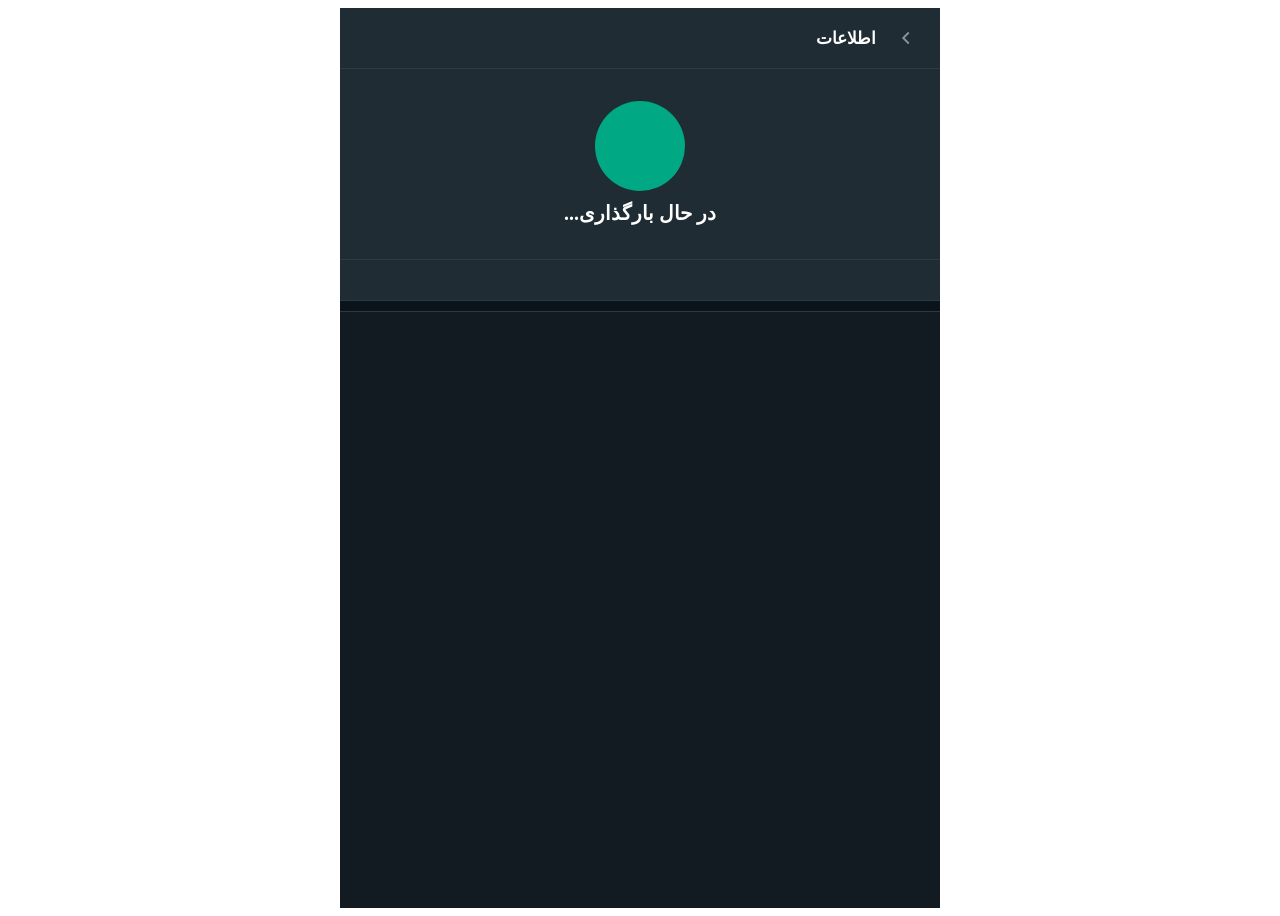
==== frontend/ChatPage.html @ 4ff74d6e "Create initial fils ChatPage" ====
<!DOCTYPE html>
<html lang="fa" dir="rtl">
<head>
    <meta charset="UTF-8">
    <meta name="viewport" content="width=device-width, initial-scale=1.0">
    <title>ChatInfo</title>
    <link rel="stylesheet" href="ChatPage.css">
    <script src="Chatpage.js" defer></script>
</head>
<body>

<div class="ci-container">

    <div class="ci-header">
        <button class="ci-back-btn" onclick="history.back()">
            <svg viewBox="0 0 24 24" fill="none" stroke="currentColor"
                 stroke-width="2" width="22" height="22">
                <path d="M15 18l-6-6 6-6"/>
            </svg>
        </button>
        <span class="ci-header-title">اطلاعات</span>
    </div>

    <div class="ci-profile">
        <div class="ci-avatar" id="ciAvatar"></div>
        <div class="ci-name" id="ciName">در حال بارگذاری...</div>
        <div class="ci-sub" id="ciSub"></div>
    </div>

    <div class="ci-quick-actions" id="ciQuickActions"></div>

    <div class="ci-section" id="commonGroupsSection" style="display:none">
        <div class="ci-section-title">گروه‌های مشترک</div>
        <div id="commonGroupsList"></div>
    </div>

    <div class="ci-section" id="membersSection" style="display:none">
        <div class="ci-section-title" id="memberCountTitle">اعضا</div>
        <div id="membersList"></div>
    </div>

    <div class="ci-section" id="editGroupSection" style="display:none">
        <div class="ci-section-title">ویرایش گروه</div>
        <div class="ci-edit-group">
            <input type="text" id="newGroupName" placeholder="نام جدید گروه" class="ci-input">
            <button class="ci-btn ci-btn-primary" id="saveGroupBtn">ذخیره</button>
        </div>
    </div>

    <div class="ci-section" id="historySection" style="display:none">
        <div class="ci-section-title">تاریخچه پیام‌ها</div>

        <div class="ci-history-tabs">
            <button class="ci-tab active" id="tabDeleted"
                    onclick="switchTab('deleted')">حذف شده</button>
            <button class="ci-tab" id="tabEdited"
                    onclick="switchTab('edited')">ویرایش شده</button>
        </div>

        <div id="deletedMsgList"></div>
        <div id="editedMsgList" style="display:none"></div>
    </div>

    <div class="ci-divider"></div>

    <div class="ci-danger-actions" id="ciDangerActions"></div>

</div>

<div class="ci-modal-overlay" id="addMemberModal" style="display:none">
    <div class="ci-modal">
        <div class="ci-modal-header">
            <span>افزودن عضو</span>
            <button onclick="closeAddMemberModal()">✕</button>
        </div>
        <input type="text" id="newMemberInput"
               placeholder="نام کاربری عضو جدید" class="ci-input">
        <button class="ci-btn ci-btn-primary" id="confirmAddMember">افزودن</button>
    </div>
</div>


</body>
</html>
---- frontend/ChatPage.css ----
/* ==========================================
   ChatInfo.css — اطلاعات چت
   ========================================== */

.ci-container {
    max-width: 600px;
    margin: 0 auto;
    min-height: 100vh;
    background: var(--msg-bg, #111b21);
    display: flex;
    flex-direction: column;
    direction: rtl;
}

/* هدر */
.ci-header {
    display: flex;
    align-items: center;
    gap: 12px;
    padding: 0 16px;
    height: 60px;
    background: var(--header-bg, #202c33);
    border-bottom: 1px solid var(--border, #2a3942);
    flex-shrink: 0;
}

.ci-back-btn {
    width: 36px;
    height: 36px;
    border: none;
    background: transparent;
    cursor: pointer;
    border-radius: 50%;
    display: flex;
    align-items: center;
    justify-content: center;
    color: var(--text-sub, #8696a0);
    transition: background 0.2s;
}

.ci-back-btn:hover { background: rgba(255,255,255,0.08); }

.ci-header-title {
    font-size: 17px;
    font-weight: 700;
    color: var(--text-name, #fff);
}

/* پروفایل */
.ci-profile {
    display: flex;
    flex-direction: column;
    align-items: center;
    padding: 32px 16px 24px;
    gap: 10px;
    background: var(--header-bg, #202c33);
    border-bottom: 1px solid var(--border, #2a3942);
}

.ci-avatar {
    width: 90px;
    height: 90px;
    border-radius: 50%;
    background: var(--primary, #00a884);
    color: #fff;
    font-size: 36px;
    font-weight: 700;
    display: flex;
    align-items: center;
    justify-content: center;
    overflow: hidden;
    flex-shrink: 0;
}

.ci-avatar img {
    width: 100%;
    height: 100%;
    object-fit: cover;
}

.ci-name {
    font-size: 20px;
    font-weight: 700;
    color: var(--text-name, #fff);
    text-align: center;
}

.ci-sub {
    font-size: 13px;
    color: var(--text-sub, #8696a0);
    text-align: center;
}

/* دکمه‌های سریع */
.ci-quick-actions {
    display: flex;
    justify-content: center;
    gap: 24px;
    padding: 20px 16px;
    background: var(--header-bg, #202c33);
    border-bottom: 1px solid var(--border, #2a3942);
}

.ci-quick-btn {
    display: flex;
    flex-direction: column;
    align-items: center;
    gap: 6px;
    background: none;
    border: none;
    cursor: pointer;
    color: var(--primary, #00a884);
    font-size: 12px;
    font-family: inherit;
    transition: opacity 0.2s;
}

.ci-quick-btn:hover { opacity: 0.8; }

.ci-quick-btn .ci-quick-icon {
    width: 46px;
    height: 46px;
    border-radius: 50%;
    background: rgba(0,168,132,0.12);
    display: flex;
    align-items: center;
    justify-content: center;
}

.ci-quick-btn img {
    width: 22px;
    height: 22px;
    filter: brightness(0) saturate(100%)
            invert(52%) sepia(98%) saturate(374%)
            hue-rotate(118deg) brightness(96%) contrast(101%);
}

.ci-quick-btn.active .ci-quick-icon {
    background: rgba(241,92,109,0.12);
}

.ci-quick-btn.active {
    color: var(--danger, #f15c6d);
}

.ci-quick-btn.active img {
    filter: brightness(0) saturate(100%)
            invert(42%) sepia(93%) saturate(500%)
            hue-rotate(314deg) brightness(100%) contrast(95%);
}

/* بخش‌های اطلاعات */
.ci-section {
    margin-top: 10px;
    background: var(--header-bg, #202c33);
    border-top: 1px solid var(--border, #2a3942);
    border-bottom: 1px solid var(--border, #2a3942);
}

.ci-section-title {
    font-size: 13px;
    color: var(--primary, #00a884);
    padding: 14px 20px 6px;
    font-weight: 600;
}

/* آیتم‌های لیست */
.ci-list-item {
    display: flex;
    align-items: center;
    gap: 14px;
    padding: 12px 20px;
    border-bottom: 1px solid rgba(255,255,255,0.04);
    color: var(--text-main, #e9edef);
    font-size: 14px;
}

.ci-list-item:last-child { border-bottom: none; }

.ci-list-avatar {
    width: 40px;
    height: 40px;
    border-radius: 50%;
    background: var(--primary, #00a884);
    color: #fff;
    font-size: 16px;
    font-weight: 700;
    display: flex;
    align-items: center;
    justify-content: center;
    flex-shrink: 0;
}

/* تاریخچه تب */
.ci-history-tabs {
    display: flex;
    border-bottom: 1px solid var(--border, #2a3942);
}

.ci-tab {
    flex: 1;
    padding: 12px;
    background: none;
    border: none;
    cursor: pointer;
    font-size: 14px;
    color: var(--text-sub, #8696a0);
    font-family: inherit;
    border-bottom: 2px solid transparent;
    transition: all 0.2s;
}

.ci-tab.active {
    color: var(--primary, #00a884);
    border-bottom-color: var(--primary, #00a884);
}

/* آیتم تاریخچه */
.ci-history-item {
    padding: 12px 20px;
    border-bottom: 1px solid rgba(255,255,255,0.04);
}

.ci-history-sender {
    font-size: 12px;
    color: var(--primary, #00a884);
    margin-bottom: 4px;
    font-weight: 600;
}

.ci-history-content {
    font-size: 14px;
    color: var(--text-main, #e9edef);
}

.ci-history-label {
    font-size: 11px;
    color: var(--text-sub, #8696a0);
    margin-top: 4px;
}

/* ورودی و دکمه */
.ci-input {
    width: 100%;
    background: var(--sidebar-bg, #1e2a35);
    border: 1px solid var(--border, #2a3942);
    border-radius: 8px;
    padding: 10px 14px;
    font-size: 14px;
    color: var(--text-main, #e9edef);
    direction: rtl;
    font-family: inherit;
    outline: none;
    margin: 10px 20px;
    width: calc(100% - 40px);
    box-sizing: border-box;
}

.ci-edit-group {
    padding-bottom: 12px;
}

.ci-btn {
    border: none;
    border-radius: 8px;
    padding: 10px 20px;
    font-size: 14px;
    cursor: pointer;
    font-family: inherit;
    transition: all 0.2s;
    margin: 0 20px 12px;
}

.ci-btn-primary {
    background: var(--primary, #00a884);
    color: #fff;
    width: calc(100% - 40px);
}

.ci-btn-primary:hover { background: var(--primary-hover, #008f70); }

/* خط جدا */
.ci-divider { height: 10px; background: var(--chat-bg, #0b141a); }

/* دکمه‌های خطرناک */
.ci-danger-actions {
    background: var(--header-bg, #202c33);
    border-top: 1px solid var(--border, #2a3942);
}

.ci-danger-btn {
    display: flex;
    align-items: center;
    gap: 14px;
    padding: 16px 20px;
    background: none;
    border: none;
    border-bottom: 1px solid rgba(255,255,255,0.04);
    cursor: pointer;
    color: var(--danger, #f15c6d);
    font-size: 15px;
    font-family: inherit;
    width: 100%;
    text-align: right;
    direction: rtl;
    transition: background 0.15s;
}

.ci-danger-btn:hover { background: rgba(241,92,109,0.06); }
.ci-danger-btn:last-child { border-bottom: none; }

/* مودال */
.ci-modal-overlay {
    position: fixed;
    inset: 0;
    background: rgba(0,0,0,0.6);
    z-index: 999;
    display: flex;
    align-items: center;
    justify-content: center;
}

.ci-modal {
    background: var(--header-bg, #202c33);
    border-radius: 14px;
    width: 320px;
    padding: 20px;
    box-shadow: 0 8px 32px rgba(0,0,0,0.4);
    display: flex;
    flex-direction: column;
    gap: 14px;
}

.ci-modal-header {
    display: flex;
    justify-content: space-between;
    align-items: center;
    font-size: 16px;
    font-weight: 700;
    color: var(--text-name, #fff);
    direction: rtl;
}

.ci-modal-header button {
    background: none;
    border: none;
    cursor: pointer;
    font-size: 18px;
    color: var(--text-sub, #8696a0);
}

.ci-modal .ci-input { margin: 0; width: 100%; }
.ci-modal .ci-btn { margin: 0; width: 100%; }
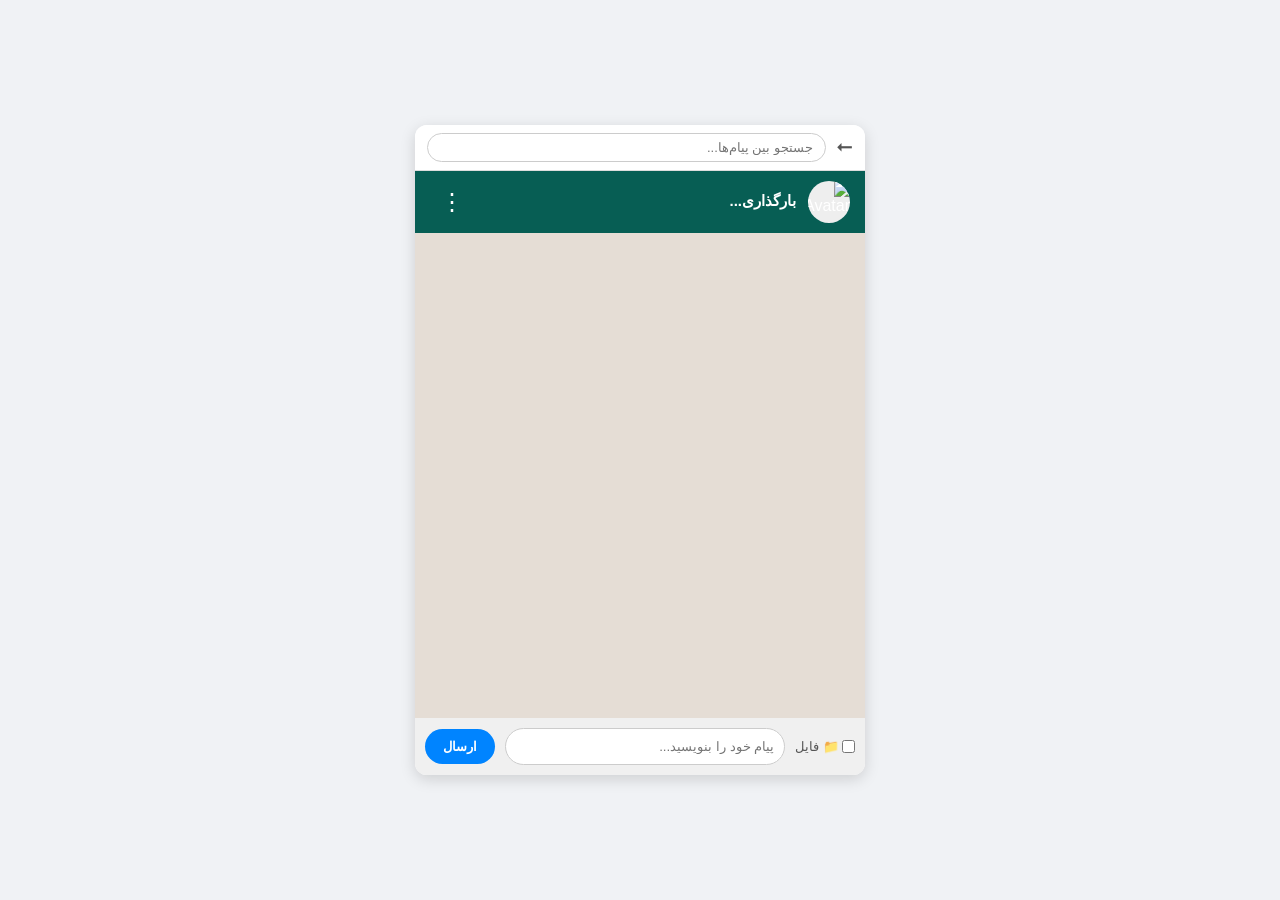
==== commit 2bd8708a: "Create initial files ChatPage and some fix" ====
--- a/frontend/ChatPage.html
+++ b/frontend/ChatPage.html
@@ -3,82 +3,56 @@
 <head>
     <meta charset="UTF-8">
     <meta name="viewport" content="width=device-width, initial-scale=1.0">
-    <title>ChatInfo</title>
+    <title>ChatPage</title>
     <link rel="stylesheet" href="ChatPage.css">
     <script src="Chatpage.js" defer></script>
 </head>
 <body>
 
-<div class="ci-container">
-
-    <div class="ci-header">
-        <button class="ci-back-btn" onclick="history.back()">
-            <svg viewBox="0 0 24 24" fill="none" stroke="currentColor"
-                 stroke-width="2" width="22" height="22">
-                <path d="M15 18l-6-6 6-6"/>
-            </svg>
-        </button>
-        <span class="ci-header-title">اطلاعات</span>
+<div class="chat-container">
+    <div class="search-bar-container">
+        <button class="back-btn" onclick="goBack()">&#10142;</button>
+        <input type="text" id="search-input" placeholder="جستجو بین پیام‌ها..." oninput="loadMessages()">
     </div>
 
-    <div class="ci-profile">
-        <div class="ci-avatar" id="ciAvatar"></div>
-        <div class="ci-name" id="ciName">در حال بارگذاری...</div>
-        <div class="ci-sub" id="ciSub"></div>
-    </div>
-
-    <div class="ci-quick-actions" id="ciQuickActions"></div>
-
-    <div class="ci-section" id="commonGroupsSection" style="display:none">
-        <div class="ci-section-title">گروه‌های مشترک</div>
-        <div id="commonGroupsList"></div>
-    </div>
-
-    <div class="ci-section" id="membersSection" style="display:none">
-        <div class="ci-section-title" id="memberCountTitle">اعضا</div>
-        <div id="membersList"></div>
-    </div>
-
-    <div class="ci-section" id="editGroupSection" style="display:none">
-        <div class="ci-section-title">ویرایش گروه</div>
-        <div class="ci-edit-group">
-            <input type="text" id="newGroupName" placeholder="نام جدید گروه" class="ci-input">
-            <button class="ci-btn ci-btn-primary" id="saveGroupBtn">ذخیره</button>
+    <div class="chat-header">
+        <div class="user-info" onclick="openInfoModal()">
+            <img class="avatar" id="chat-avatar" src="" alt="Avatar">
+            <div class="header-text">
+                <span class="username" id="chat-name">بارگذاری...</span>
+                <span class="status-info" id="chat-status"></span>
+            </div>
+        </div>
+        
+        <div class="dropdown">
+            <button onclick="toggleMenu(event)" class="menu-btn">&#8942;</button>
+            <div id="chat-options-menu" class="dropdown-content"></div>
         </div>
     </div>
 
-    <div class="ci-section" id="historySection" style="display:none">
-        <div class="ci-section-title">تاریخچه پیام‌ها</div>
+    <div class="chat-box" id="chat-box"></div>
 
-        <div class="ci-history-tabs">
-            <button class="ci-tab active" id="tabDeleted"
-                    onclick="switchTab('deleted')">حذف شده</button>
-            <button class="ci-tab" id="tabEdited"
-                    onclick="switchTab('edited')">ویرایش شده</button>
-        </div>
-
-        <div id="deletedMsgList"></div>
-        <div id="editedMsgList" style="display:none"></div>
-    </div>
-
-    <div class="ci-divider"></div>
-
-    <div class="ci-danger-actions" id="ciDangerActions"></div>
-
-</div>
-
-<div class="ci-modal-overlay" id="addMemberModal" style="display:none">
-    <div class="ci-modal">
-        <div class="ci-modal-header">
-            <span>افزودن عضو</span>
-            <button onclick="closeAddMemberModal()">✕</button>
-        </div>
-        <input type="text" id="newMemberInput"
-               placeholder="نام کاربری عضو جدید" class="ci-input">
-        <button class="ci-btn ci-btn-primary" id="confirmAddMember">افزودن</button>
+    <div class="chat-footer">
+        <label class="file-label">
+            <input type="checkbox" id="file-checkbox"> 📁 فایل
+        </label>
+        <input type="text" id="msg-input" placeholder="پیام خود را بنویسید...">
+        <button onclick="sendMessage()">ارسال</button>
     </div>
 </div>
 
+<div id="info-modal" class="modal">
+    <div class="modal-content">
+        <span class="close-modal" onclick="closeInfoModal()">&times;</span>
+        <h3 id="modal-title">اطلاعات</h3>
+        <div id="modal-details"></div>
+        <div id="modal-history-section" style="display:none;">
+            <h4>تاریخچه گفتگو (پیام‌های حذف شده و نسخه‌های قبل ویرایش)</h4>
+            <div id="history-lists"></div>
+        </div>
+    </div>
+</div>
 
+<script src="app.js"></script>
 </body>
 </html>
--- a/frontend/ChatPage.css
+++ b/frontend/ChatPage.css
@@ -1,353 +1,52 @@
-/* ==========================================
-   ChatInfo.css — اطلاعات چت
-   ========================================== */
+* { box-sizing: border-box; font-family: Tahoma, sans-serif; margin: 0; padding: 0; }
+body { background-color: #f0f2f5; display: flex; justify-content: center; align-items: center; height: 100vh; }
 
-.ci-container {
-    max-width: 600px;
-    margin: 0 auto;
-    min-height: 100vh;
-    background: var(--msg-bg, #111b21);
-    display: flex;
-    flex-direction: column;
-    direction: rtl;
-}
+.chat-container { width: 450px; height: 650px; background: white; border-radius: 12px; box-shadow: 0 4px 15px rgba(0,0,0,0.15); display: flex; flex-direction: column; overflow: hidden; }
 
-/* هدر */
-.ci-header {
-    display: flex;
-    align-items: center;
-    gap: 12px;
-    padding: 0 16px;
-    height: 60px;
-    background: var(--header-bg, #202c33);
-    border-bottom: 1px solid var(--border, #2a3942);
-    flex-shrink: 0;
-}
+/* بخش سرچ بالای صفحه */
+.search-bar-container { display: flex; background: #fff; border-bottom: 1px solid #ddd; padding: 8px 12px; gap: 10px; align-items: center; }
+.back-btn { background: none; border: none; font-size: 20px; cursor: pointer; color: #555; transform: rotate(180deg); }
+.search-bar-container input { flex: 1; padding: 6px 12px; border: 1px solid #ccc; border-radius: 20px; outline: none; font-size: 13px; }
 
-.ci-back-btn {
-    width: 36px;
-    height: 36px;
-    border: none;
-    background: transparent;
-    cursor: pointer;
-    border-radius: 50%;
-    display: flex;
-    align-items: center;
-    justify-content: center;
-    color: var(--text-sub, #8696a0);
-    transition: background 0.2s;
-}
+/* هدر چت */
+.chat-header { display: flex; justify-content: space-between; align-items: center; background: #075e54; color: white; padding: 10px 15px; }
+.user-info { display: flex; align-items: center; gap: 12px; cursor: pointer; flex: 1; }
+.avatar { width: 42px; height: 42px; border-radius: 50%; background: #eee; object-fit: cover; }
+.header-text { display: flex; flex-direction: column; }
+.username { font-weight: bold; font-size: 15px; }
+.status-info { font-size: 11px; color: #dfdfdf; margin-top: 2px; }
 
-.ci-back-btn:hover { background: rgba(255,255,255,0.08); }
+/* منوی سه نقطه عمودی */
+.dropdown { position: relative; }
+.menu-btn { background: none; border: none; color: white; font-size: 24px; cursor: pointer; padding: 5px 10px; }
+.dropdown-content { display: none; position: absolute; left: 0; top: 100%; background-color: white; min-width: 180px; box-shadow: 0px 8px 16px rgba(0,0,0,0.15); z-index: 100; border-radius: 6px; overflow: hidden; }
+.dropdown-content a { color: #333; padding: 12px 16px; text-decoration: none; display: block; text-align: right; font-size: 13px; border-bottom: 1px solid #f5f5f5; }
+.dropdown-content a:hover { background-color: #f1f1f1; }
+.show { display: block; }
 
-.ci-header-title {
-    font-size: 17px;
-    font-weight: 700;
-    color: var(--text-name, #fff);
-}
+/* باکس نمایش پیام‌ها */
+.chat-box { flex: 1; padding: 15px; overflow-y: auto; background: #e5ddd5; display: flex; flex-direction: column; gap: 12px; }
+.message { max-width: 80%; padding: 8px 12px; border-radius: 8px; font-size: 13px; display: flex; flex-direction: column; position: relative; box-shadow: 0 1px 2px rgba(0,0,0,0.1); }
+.msg-sender-name { font-size: 11px; font-weight: bold; color: #128c7e; margin-bottom: 3px; }
+.msg-inbound { background: white; align-self: flex-start; border-top-right-radius: 0; }
+.msg-outbound { background: #d9fdd3; align-self: flex-end; border-top-left-radius: 0; }
 
-/* پروفایل */
-.ci-profile {
-    display: flex;
-    flex-direction: column;
-    align-items: center;
-    padding: 32px 16px 24px;
-    gap: 10px;
-    background: var(--header-bg, #202c33);
-    border-bottom: 1px solid var(--border, #2a3942);
-}
+/* دکمه‌های مدیریت هر پیام */
+.msg-actions { display: flex; gap: 8px; justify-content: flex-end; margin-top: 5px; border-top: 1px dashed rgba(0,0,0,0.05); padding-top: 3px; }
+.msg-actions button { background: none; border: none; font-size: 11px; cursor: pointer; }
+.btn-delete { color: #ff3b30; }
+.btn-edit { color: #007aff; }
+.btn-report { color: #e67e22; }
 
-.ci-avatar {
-    width: 90px;
-    height: 90px;
-    border-radius: 50%;
-    background: var(--primary, #00a884);
-    color: #fff;
-    font-size: 36px;
-    font-weight: 700;
-    display: flex;
-    align-items: center;
-    justify-content: center;
-    overflow: hidden;
-    flex-shrink: 0;
-}
+/* بخش پایینی ارسال پیام */
+.chat-footer { padding: 10px; display: flex; gap: 10px; background: #f0f0f0; align-items: center; }
+.file-label { font-size: 13px; cursor: pointer; color: #555; display: flex; align-items: center; gap: 3px; }
+.chat-footer input[type="text"] { flex: 1; padding: 10px; border: 1px solid #ccc; border-radius: 20px; outline: none; }
+.chat-footer button { background: #0084ff; color: white; border: none; padding: 10px 18px; border-radius: 20px; cursor: pointer; font-weight: bold; }
 
-.ci-avatar img {
-    width: 100%;
-    height: 100%;
-    object-fit: cover;
-}
-
-.ci-name {
-    font-size: 20px;
-    font-weight: 700;
-    color: var(--text-name, #fff);
-    text-align: center;
-}
-
-.ci-sub {
-    font-size: 13px;
-    color: var(--text-sub, #8696a0);
-    text-align: center;
-}
-
-/* دکمه‌های سریع */
-.ci-quick-actions {
-    display: flex;
-    justify-content: center;
-    gap: 24px;
-    padding: 20px 16px;
-    background: var(--header-bg, #202c33);
-    border-bottom: 1px solid var(--border, #2a3942);
-}
-
-.ci-quick-btn {
-    display: flex;
-    flex-direction: column;
-    align-items: center;
-    gap: 6px;
-    background: none;
-    border: none;
-    cursor: pointer;
-    color: var(--primary, #00a884);
-    font-size: 12px;
-    font-family: inherit;
-    transition: opacity 0.2s;
-}
-
-.ci-quick-btn:hover { opacity: 0.8; }
-
-.ci-quick-btn .ci-quick-icon {
-    width: 46px;
-    height: 46px;
-    border-radius: 50%;
-    background: rgba(0,168,132,0.12);
-    display: flex;
-    align-items: center;
-    justify-content: center;
-}
-
-.ci-quick-btn img {
-    width: 22px;
-    height: 22px;
-    filter: brightness(0) saturate(100%)
-            invert(52%) sepia(98%) saturate(374%)
-            hue-rotate(118deg) brightness(96%) contrast(101%);
-}
-
-.ci-quick-btn.active .ci-quick-icon {
-    background: rgba(241,92,109,0.12);
-}
-
-.ci-quick-btn.active {
-    color: var(--danger, #f15c6d);
-}
-
-.ci-quick-btn.active img {
-    filter: brightness(0) saturate(100%)
-            invert(42%) sepia(93%) saturate(500%)
-            hue-rotate(314deg) brightness(100%) contrast(95%);
-}
-
-/* بخش‌های اطلاعات */
-.ci-section {
-    margin-top: 10px;
-    background: var(--header-bg, #202c33);
-    border-top: 1px solid var(--border, #2a3942);
-    border-bottom: 1px solid var(--border, #2a3942);
-}
-
-.ci-section-title {
-    font-size: 13px;
-    color: var(--primary, #00a884);
-    padding: 14px 20px 6px;
-    font-weight: 600;
-}
-
-/* آیتم‌های لیست */
-.ci-list-item {
-    display: flex;
-    align-items: center;
-    gap: 14px;
-    padding: 12px 20px;
-    border-bottom: 1px solid rgba(255,255,255,0.04);
-    color: var(--text-main, #e9edef);
-    font-size: 14px;
-}
-
-.ci-list-item:last-child { border-bottom: none; }
-
-.ci-list-avatar {
-    width: 40px;
-    height: 40px;
-    border-radius: 50%;
-    background: var(--primary, #00a884);
-    color: #fff;
-    font-size: 16px;
-    font-weight: 700;
-    display: flex;
-    align-items: center;
-    justify-content: center;
-    flex-shrink: 0;
-}
-
-/* تاریخچه تب */
-.ci-history-tabs {
-    display: flex;
-    border-bottom: 1px solid var(--border, #2a3942);
-}
-
-.ci-tab {
-    flex: 1;
-    padding: 12px;
-    background: none;
-    border: none;
-    cursor: pointer;
-    font-size: 14px;
-    color: var(--text-sub, #8696a0);
-    font-family: inherit;
-    border-bottom: 2px solid transparent;
-    transition: all 0.2s;
-}
-
-.ci-tab.active {
-    color: var(--primary, #00a884);
-    border-bottom-color: var(--primary, #00a884);
-}
-
-/* آیتم تاریخچه */
-.ci-history-item {
-    padding: 12px 20px;
-    border-bottom: 1px solid rgba(255,255,255,0.04);
-}
-
-.ci-history-sender {
-    font-size: 12px;
-    color: var(--primary, #00a884);
-    margin-bottom: 4px;
-    font-weight: 600;
-}
-
-.ci-history-content {
-    font-size: 14px;
-    color: var(--text-main, #e9edef);
-}
-
-.ci-history-label {
-    font-size: 11px;
-    color: var(--text-sub, #8696a0);
-    margin-top: 4px;
-}
-
-/* ورودی و دکمه */
-.ci-input {
-    width: 100%;
-    background: var(--sidebar-bg, #1e2a35);
-    border: 1px solid var(--border, #2a3942);
-    border-radius: 8px;
-    padding: 10px 14px;
-    font-size: 14px;
-    color: var(--text-main, #e9edef);
-    direction: rtl;
-    font-family: inherit;
-    outline: none;
-    margin: 10px 20px;
-    width: calc(100% - 40px);
-    box-sizing: border-box;
-}
-
-.ci-edit-group {
-    padding-bottom: 12px;
-}
-
-.ci-btn {
-    border: none;
-    border-radius: 8px;
-    padding: 10px 20px;
-    font-size: 14px;
-    cursor: pointer;
-    font-family: inherit;
-    transition: all 0.2s;
-    margin: 0 20px 12px;
-}
-
-.ci-btn-primary {
-    background: var(--primary, #00a884);
-    color: #fff;
-    width: calc(100% - 40px);
-}
-
-.ci-btn-primary:hover { background: var(--primary-hover, #008f70); }
-
-/* خط جدا */
-.ci-divider { height: 10px; background: var(--chat-bg, #0b141a); }
-
-/* دکمه‌های خطرناک */
-.ci-danger-actions {
-    background: var(--header-bg, #202c33);
-    border-top: 1px solid var(--border, #2a3942);
-}
-
-.ci-danger-btn {
-    display: flex;
-    align-items: center;
-    gap: 14px;
-    padding: 16px 20px;
-    background: none;
-    border: none;
-    border-bottom: 1px solid rgba(255,255,255,0.04);
-    cursor: pointer;
-    color: var(--danger, #f15c6d);
-    font-size: 15px;
-    font-family: inherit;
-    width: 100%;
-    text-align: right;
-    direction: rtl;
-    transition: background 0.15s;
-}
-
-.ci-danger-btn:hover { background: rgba(241,92,109,0.06); }
-.ci-danger-btn:last-child { border-bottom: none; }
-
-/* مودال */
-.ci-modal-overlay {
-    position: fixed;
-    inset: 0;
-    background: rgba(0,0,0,0.6);
-    z-index: 999;
-    display: flex;
-    align-items: center;
-    justify-content: center;
-}
-
-.ci-modal {
-    background: var(--header-bg, #202c33);
-    border-radius: 14px;
-    width: 320px;
-    padding: 20px;
-    box-shadow: 0 8px 32px rgba(0,0,0,0.4);
-    display: flex;
-    flex-direction: column;
-    gap: 14px;
-}
-
-.ci-modal-header {
-    display: flex;
-    justify-content: space-between;
-    align-items: center;
-    font-size: 16px;
-    font-weight: 700;
-    color: var(--text-name, #fff);
-    direction: rtl;
-}
-
-.ci-modal-header button {
-    background: none;
-    border: none;
-    cursor: pointer;
-    font-size: 18px;
-    color: var(--text-sub, #8696a0);
-}
-
-.ci-modal .ci-input { margin: 0; width: 100%; }
-.ci-modal .ci-btn { margin: 0; width: 100%; }+/* استایل مۆدال پاپ‌آپ */
+.modal { display: none; position: fixed; z-index: 200; left: 0; top: 0; width: 100%; height: 100%; background-color: rgba(0,0,0,0.5); justify-content: center; align-items: center; }
+.modal-content { background-color: white; padding: 20px; border-radius: 10px; width: 400px; max-height: 80vh; overflow-y: auto; text-align: right; position: relative; }
+.close-modal { position: absolute; top: 10px; left: 15px; font-size: 24px; cursor: pointer; color: #aaa; }
+.close-modal:hover { color: black; }
+.history-item { background: #f9f9f9; padding: 8px; margin-top: 6px; border-right: 3px solid #ccc; font-size: 12px; }
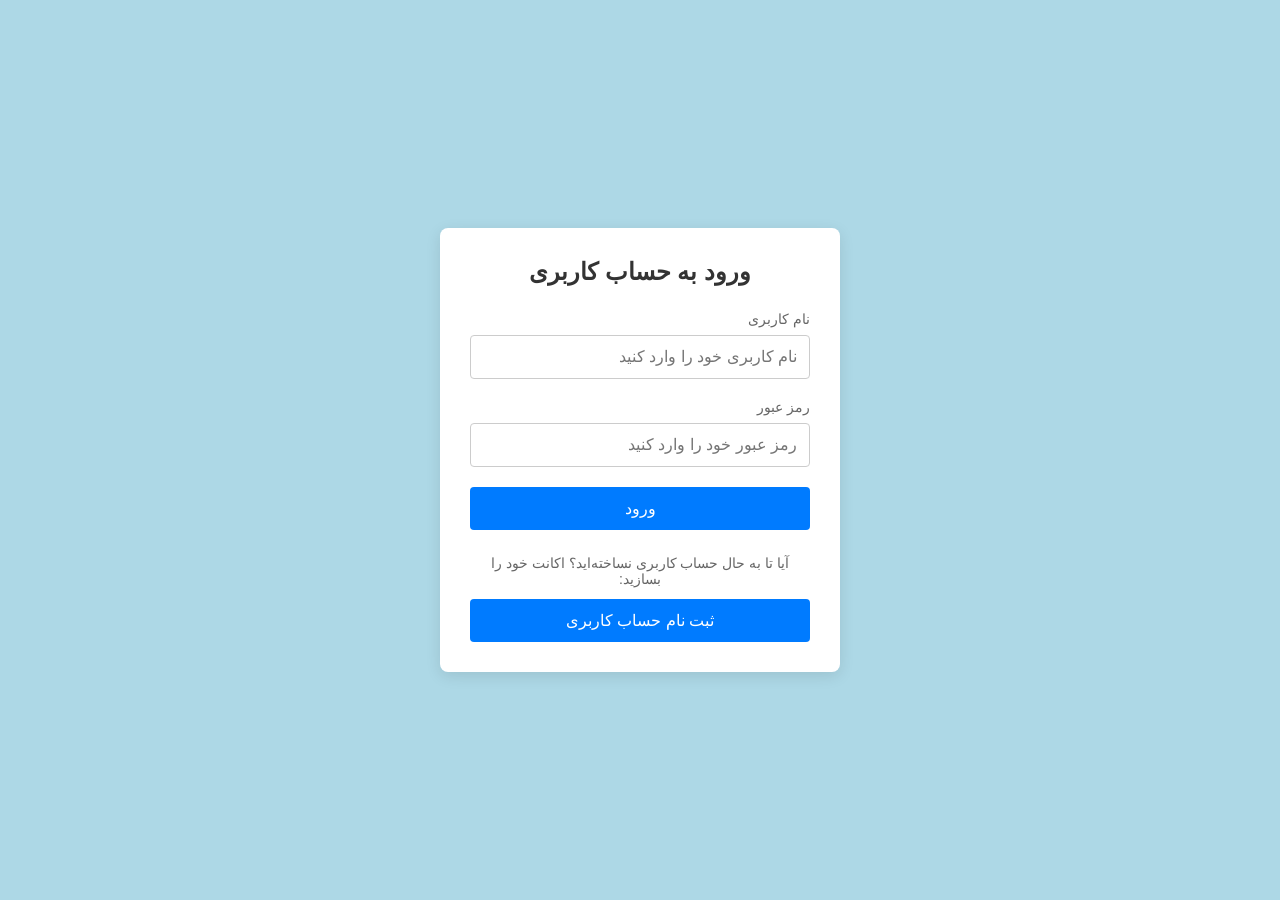
==== commit 00a478d5: "Update files mainpage and chatPage" ====
--- a/frontend/ChatPage.html
+++ b/frontend/ChatPage.html
@@ -5,54 +5,37 @@
     <meta name="viewport" content="width=device-width, initial-scale=1.0">
     <title>ChatPage</title>
     <link rel="stylesheet" href="ChatPage.css">
-    <script src="Chatpage.js" defer></script>
 </head>
 <body>
 
-<div class="chat-container">
-    <div class="search-bar-container">
-        <button class="back-btn" onclick="goBack()">&#10142;</button>
-        <input type="text" id="search-input" placeholder="جستجو بین پیام‌ها..." oninput="loadMessages()">
-    </div>
-
-    <div class="chat-header">
-        <div class="user-info" onclick="openInfoModal()">
-            <img class="avatar" id="chat-avatar" src="" alt="Avatar">
-            <div class="header-text">
-                <span class="username" id="chat-name">بارگذاری...</span>
-                <span class="status-info" id="chat-status"></span>
+<div class="chat-wrapper">
+    <!-- هدر چت طبق تصویر -->
+    <header class="chat-header">
+        <div class="user-info">
+            <button class="back-btn" onclick="goBack()">←</button>
+            <img src="https://api.dicebear.com/7.x/bottts/svg?seed=Felix" id="chat-avatar" alt="avatar" class="avatar">
+            <div class="user-details">
+                <span class="user-name" id="chat-name">نام مخاطب/گروه</span>
+                <span class="status" id="chat-status">آنلاین</span>
             </div>
         </div>
-        
-        <div class="dropdown">
-            <button onclick="toggleMenu(event)" class="menu-btn">&#8942;</button>
-            <div id="chat-options-menu" class="dropdown-content"></div>
-        </div>
-    </div>
+        <button class="menu-btn" onclick="toggleMenu(event)">⋮</button>
+        <div id="chat-options-menu" class="dropdown-content"></div>
+    </header>
 
-    <div class="chat-box" id="chat-box"></div>
+    <!-- ناحیه پیام‌ها -->
+    <main class="chat-body" id="chat-box"></main>
 
-    <div class="chat-footer">
-        <label class="file-label">
-            <input type="checkbox" id="file-checkbox"> 📁 فایل
-        </label>
-        <input type="text" id="msg-input" placeholder="پیام خود را بنویسید...">
-        <button onclick="sendMessage()">ارسال</button>
-    </div>
+    <!-- فوتر با قابلیت ارسال فایل -->
+    <footer class="chat-footer">
+        <button class="file-attach-btn" id="fileAttachBtn">📎</button>
+        <input type="file" id="fileInput" style="display: none;">
+        <input type="text" placeholder="نوشتن پیام..." class="message-input" id="msg-input">
+        <input type="checkbox" id="file-checkbox" style="display:none;">
+        <button class="send-btn" id="sendBtn" onclick="sendMessage()">ارسال</button>
+    </footer>
 </div>
 
-<div id="info-modal" class="modal">
-    <div class="modal-content">
-        <span class="close-modal" onclick="closeInfoModal()">&times;</span>
-        <h3 id="modal-title">اطلاعات</h3>
-        <div id="modal-details"></div>
-        <div id="modal-history-section" style="display:none;">
-            <h4>تاریخچه گفتگو (پیام‌های حذف شده و نسخه‌های قبل ویرایش)</h4>
-            <div id="history-lists"></div>
-        </div>
-    </div>
-</div>
-
-<script src="app.js"></script>
+<script src="Chatpage.js"></script>
 </body>
 </html>
--- a/frontend/ChatPage.css
+++ b/frontend/ChatPage.css
@@ -1,52 +1,34 @@
-* { box-sizing: border-box; font-family: Tahoma, sans-serif; margin: 0; padding: 0; }
-body { background-color: #f0f2f5; display: flex; justify-content: center; align-items: center; height: 100vh; }
+* { box-sizing: border-box; margin: 0; padding: 0; font-family: Tahoma, sans-serif; }
+body { background-color: #f0f2f5; height: 100vh; display: flex; justify-content: center; align-items: center; }
 
-.chat-container { width: 450px; height: 650px; background: white; border-radius: 12px; box-shadow: 0 4px 15px rgba(0,0,0,0.15); display: flex; flex-direction: column; overflow: hidden; }
+.chat-wrapper {
+    width: 100%;
+    max-width: 600px; /* عرض استاندارد برای دسکتاپ */
+    height: 100vh;
+    background-color: #e5ddd5;
+    display: flex;
+    flex-direction: column;
+    box-shadow: 0 0 10px rgba(0,0,0,0.1);
+}
 
-/* بخش سرچ بالای صفحه */
-.search-bar-container { display: flex; background: #fff; border-bottom: 1px solid #ddd; padding: 8px 12px; gap: 10px; align-items: center; }
-.back-btn { background: none; border: none; font-size: 20px; cursor: pointer; color: #555; transform: rotate(180deg); }
-.search-bar-container input { flex: 1; padding: 6px 12px; border: 1px solid #ccc; border-radius: 20px; outline: none; font-size: 13px; }
+@media (min-width: 768px) {
+    .chat-wrapper { height: 90vh; border-radius: 10px; } /* گوشه‌های گرد در دسکتاپ */
+}
 
-/* هدر چت */
-.chat-header { display: flex; justify-content: space-between; align-items: center; background: #075e54; color: white; padding: 10px 15px; }
-.user-info { display: flex; align-items: center; gap: 12px; cursor: pointer; flex: 1; }
-.avatar { width: 42px; height: 42px; border-radius: 50%; background: #eee; object-fit: cover; }
-.header-text { display: flex; flex-direction: column; }
-.username { font-weight: bold; font-size: 15px; }
-.status-info { font-size: 11px; color: #dfdfdf; margin-top: 2px; }
+.chat-header { background-color: #075e54; color: white; padding: 10px 15px; display: flex; justify-content: space-between; align-items: center; }
+.user-info { display: flex; align-items: center; gap: 10px; }
+.avatar { width: 40px; height: 40px; border-radius: 50%; background: #ddd; }
 
-/* منوی سه نقطه عمودی */
-.dropdown { position: relative; }
-.menu-btn { background: none; border: none; color: white; font-size: 24px; cursor: pointer; padding: 5px 10px; }
-.dropdown-content { display: none; position: absolute; left: 0; top: 100%; background-color: white; min-width: 180px; box-shadow: 0px 8px 16px rgba(0,0,0,0.15); z-index: 100; border-radius: 6px; overflow: hidden; }
-.dropdown-content a { color: #333; padding: 12px 16px; text-decoration: none; display: block; text-align: right; font-size: 13px; border-bottom: 1px solid #f5f5f5; }
-.dropdown-content a:hover { background-color: #f1f1f1; }
-.show { display: block; }
+.chat-body { flex: 1; padding: 20px; overflow-y: auto; display: flex; flex-direction: column; gap: 10px; background-image: url('https://user-images.githubusercontent.com/15075759/28719144-86dc0f70-73b1-11e7-911d-60d70fcded21.png'); }
 
-/* باکس نمایش پیام‌ها */
-.chat-box { flex: 1; padding: 15px; overflow-y: auto; background: #e5ddd5; display: flex; flex-direction: column; gap: 12px; }
-.message { max-width: 80%; padding: 8px 12px; border-radius: 8px; font-size: 13px; display: flex; flex-direction: column; position: relative; box-shadow: 0 1px 2px rgba(0,0,0,0.1); }
-.msg-sender-name { font-size: 11px; font-weight: bold; color: #128c7e; margin-bottom: 3px; }
-.msg-inbound { background: white; align-self: flex-start; border-top-right-radius: 0; }
-.msg-outbound { background: #d9fdd3; align-self: flex-end; border-top-left-radius: 0; }
+.message { padding: 10px 15px; border-radius: 8px; max-width: 75%; font-size: 14px; position: relative; }
+.msg-inbound { align-self: flex-start; background: white; }
+.msg-outbound { align-self: flex-end; background: #d9fdd3; }
 
-/* دکمه‌های مدیریت هر پیام */
-.msg-actions { display: flex; gap: 8px; justify-content: flex-end; margin-top: 5px; border-top: 1px dashed rgba(0,0,0,0.05); padding-top: 3px; }
-.msg-actions button { background: none; border: none; font-size: 11px; cursor: pointer; }
-.btn-delete { color: #ff3b30; }
-.btn-edit { color: #007aff; }
-.btn-report { color: #e67e22; }
+.chat-footer { background: #f0f0f0; padding: 10px; display: flex; gap: 10px; align-items: center; }
+.message-input { flex: 1; padding: 10px; border: none; border-radius: 20px; outline: none; }
+.send-btn { background: #075e54; color: white; border: none; padding: 10px 20px; border-radius: 20px; cursor: pointer; }
+.file-attach-btn { background: none; border: none; font-size: 20px; cursor: pointer; }
 
-/* بخش پایینی ارسال پیام */
-.chat-footer { padding: 10px; display: flex; gap: 10px; background: #f0f0f0; align-items: center; }
-.file-label { font-size: 13px; cursor: pointer; color: #555; display: flex; align-items: center; gap: 3px; }
-.chat-footer input[type="text"] { flex: 1; padding: 10px; border: 1px solid #ccc; border-radius: 20px; outline: none; }
-.chat-footer button { background: #0084ff; color: white; border: none; padding: 10px 18px; border-radius: 20px; cursor: pointer; font-weight: bold; }
-
-/* استایل مۆدال پاپ‌آپ */
-.modal { display: none; position: fixed; z-index: 200; left: 0; top: 0; width: 100%; height: 100%; background-color: rgba(0,0,0,0.5); justify-content: center; align-items: center; }
-.modal-content { background-color: white; padding: 20px; border-radius: 10px; width: 400px; max-height: 80vh; overflow-y: auto; text-align: right; position: relative; }
-.close-modal { position: absolute; top: 10px; left: 15px; font-size: 24px; cursor: pointer; color: #aaa; }
-.close-modal:hover { color: black; }
-.history-item { background: #f9f9f9; padding: 8px; margin-top: 6px; border-right: 3px solid #ccc; font-size: 12px; }+.dropdown-content { display: none; position: absolute; top: 50px; left: 10px; background: white; color: black; z-index: 1; padding: 10px; border-radius: 5px; }
+.dropdown-content.show { display: block; }
